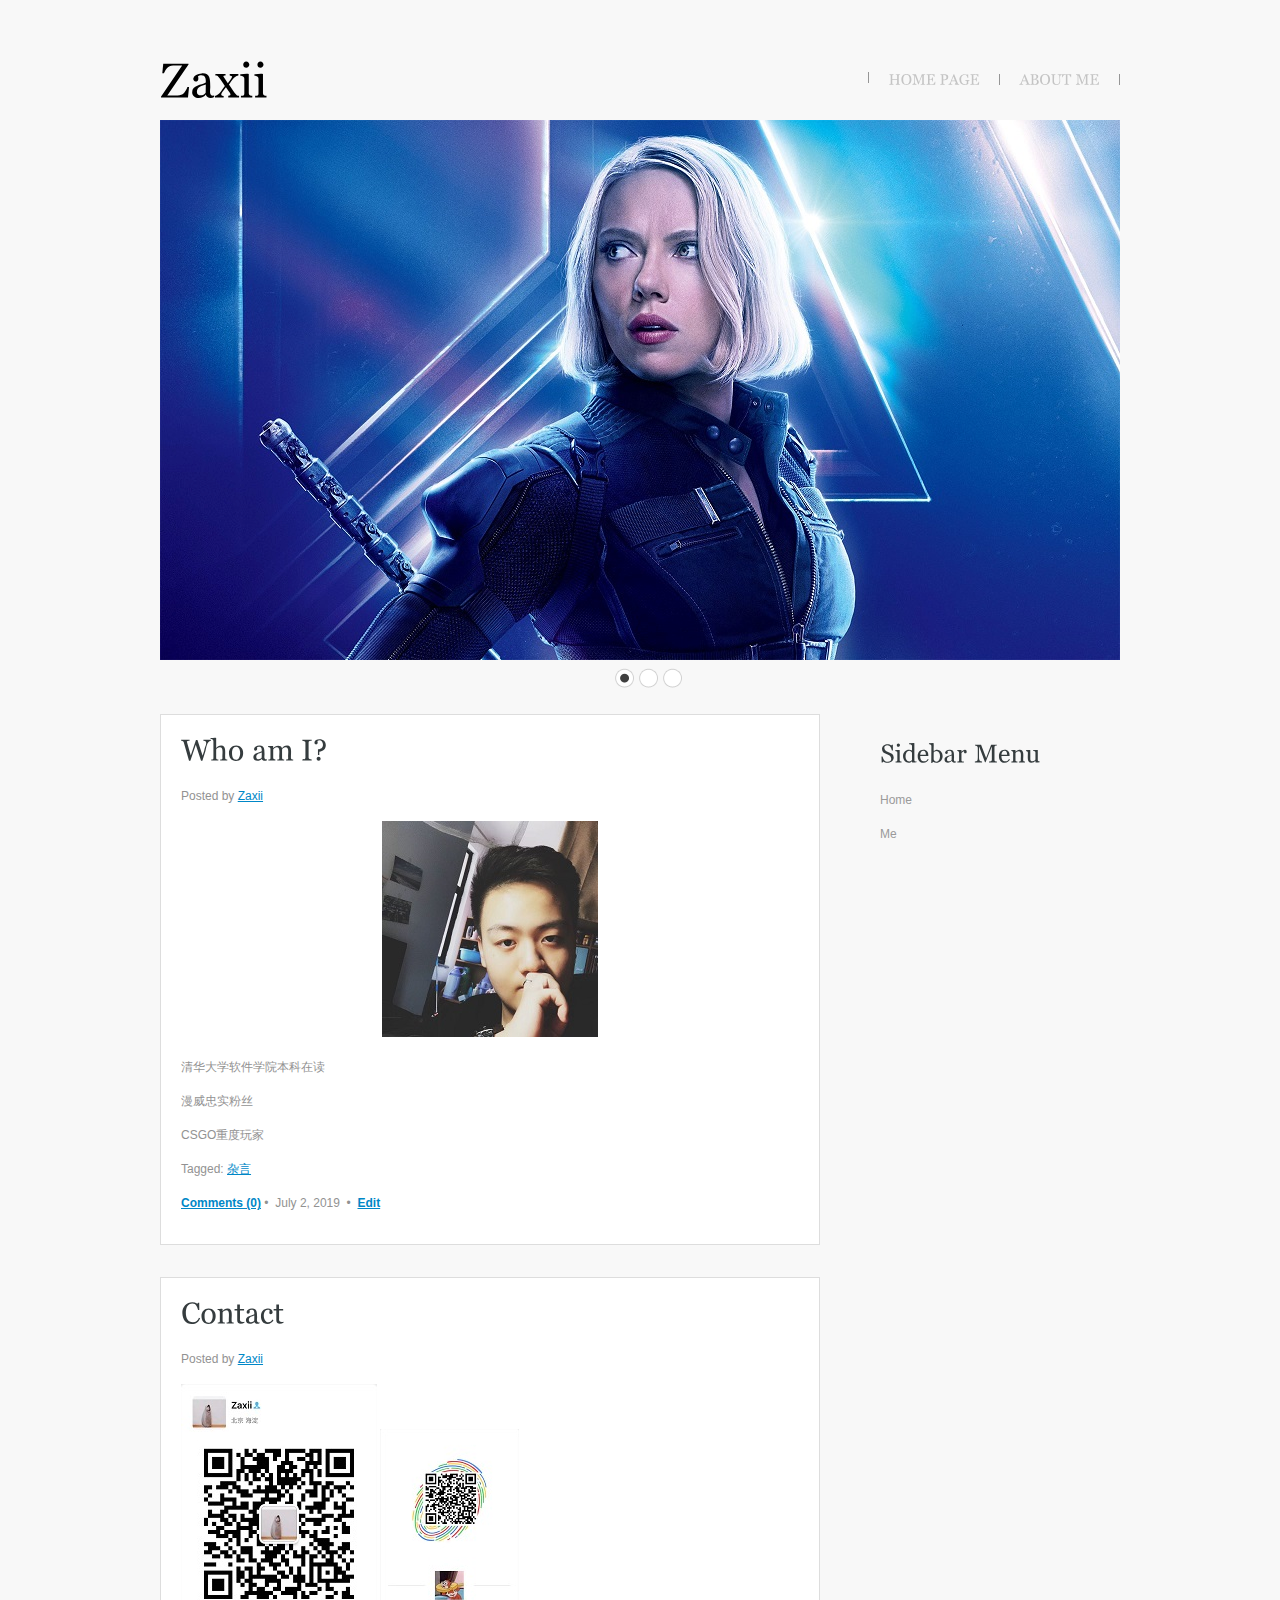
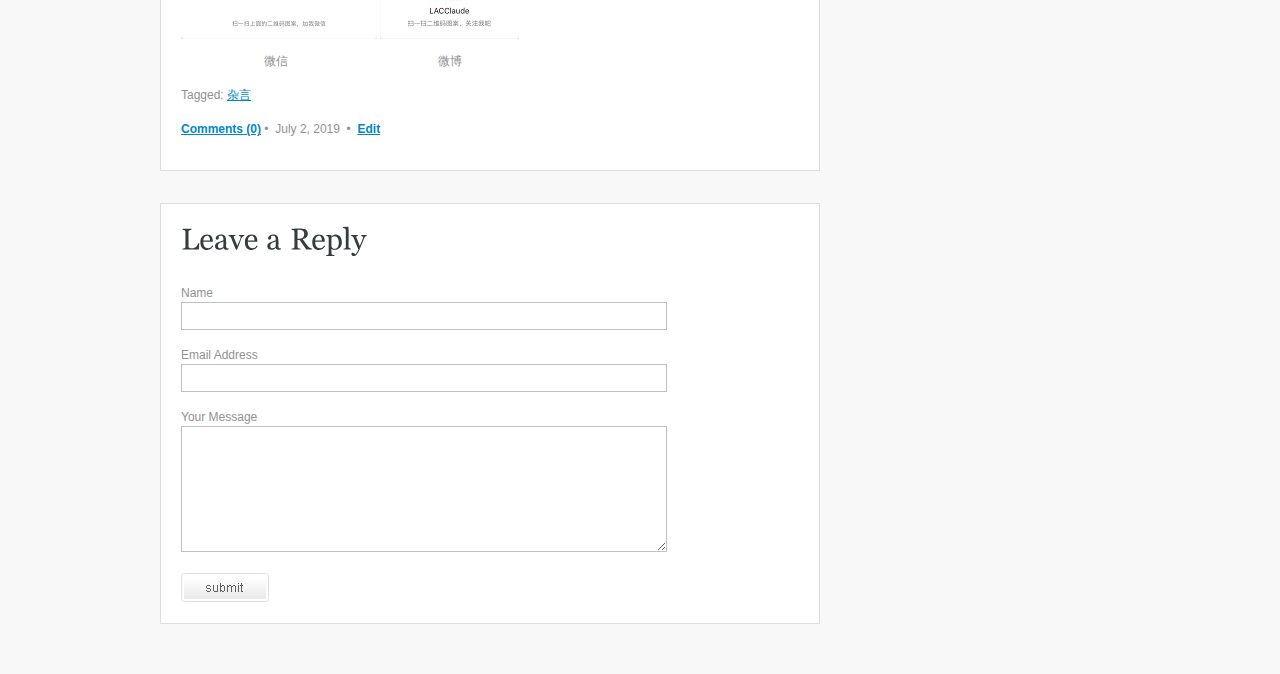
==== about.html @ a7e54c05 "no message" ====
<!doctype html>
<html>
    <head>
        <title>Zaxii</title>
        <!--规定字符编码-->
        <meta http-equiv="content-type" content="text/html; charset=utf-8">
        <!--设定样式-->
        <link href="css/style.css" rel="stylesheet" type="text/css"/>
        <link href="css/coin-slider.css" rel="stylesheet" type="text/css"/>
        <script type="text/javascript" src="js/cufon-yui.js"></script>
    <script type="text/javascript" src="js/cufon-georgia.js"></script>
    <script type="text/javascript" src="js/jquery-3.4.1.min.js"></script>
    <script type="text/javascript" src="js/script.js"></script>
    <script type="text/javascript" src="js/coin-slider.min.js"></script>
    </head>
    <body>
    <div class="main">
        <div class="header">
            <div class="header_resize">
                <div class="menu_nav">
                    <ul>
                        <li><a href="index.html"><span>Home Page</span></a></li>
                        <li><a href="about.html"><span>About Me</span></a></li>
                    </ul>
                </div>
                <div class="logo">
                    <h1><a href="index.html">Z<span>axii</span></a></h1>
                </div>
                <div class="clr"></div>
                <div class="slider">
                    <div id="coin-slider"> <a href="#"><img src="images/slide1.jpg" width="960" hegith="540" alt="" /></a><a href="#"><img src="images/slide2.jpg" width="960" hegith="540" alt="" /></a><a href="#"><img src="images/slide3.jpg" width="960" hegith="540" alt="" /></a></div>
                    <div class="clr"></div>
                </div>
                <div class="clr"></div>
            </div>
        </div>
        <div class="content">
            <div class="content_resize">
                <div class="mainbar">
                    <div class="article">
                        <h2><span>Who</span> am I?</h2>
                        <div class="clr"></div>
                        <p>Posted by <a href="#">Zaxii</a>
                        <p style="text-align: center"><img src="images/selfie.jpg" width="216" height="216" alt=""/></p>
                        <p>清华大学软件学院本科在读</p>
                        <p>漫威忠实粉丝</p>
                        <p>CSGO重度玩家</p>
                        <p>Tagged: <a href="#">杂言</a>
                        <p><a href="#"><strong>Comments (0)</strong></a><span>&nbsp;&bull;&nbsp;</span> July 2, 2019 <span>&nbsp;&bull;&nbsp;</span> <a href="#"><strong>Edit</strong></a></p>
                    </div>
                    <div class="article">
                        <h2><span>Contact</span></h2>
                        <div class="clr"></div>
                        
                        <p>Posted by <a href="#">Zaxii</a></p>
                        <img src="images/weixin.jpg" width="196" height="255" alt=""/>
                        <img src="images/weibo.jpg" width="139" height="210" alt=""/>
                        <p>&nbsp;&nbsp;&nbsp;&nbsp;&nbsp;&nbsp;&nbsp;&nbsp;&nbsp;&nbsp;&nbsp;&nbsp;&nbsp;&nbsp;&nbsp;&nbsp;&nbsp;&nbsp;&nbsp;&nbsp;&nbsp;&nbsp;&nbsp;&nbsp;&nbsp;微信&nbsp;&nbsp;&nbsp;&nbsp;&nbsp;&nbsp;&nbsp;&nbsp;&nbsp;&nbsp;&nbsp;&nbsp;&nbsp;&nbsp;&nbsp;&nbsp;&nbsp;&nbsp;&nbsp;&nbsp;&nbsp;&nbsp;&nbsp;&nbsp;&nbsp;&nbsp;&nbsp;&nbsp;&nbsp;&nbsp;&nbsp;&nbsp;&nbsp;&nbsp;&nbsp;&nbsp;&nbsp;&nbsp;&nbsp;&nbsp;&nbsp;&nbsp;&nbsp;&nbsp;&nbsp;微博</p>
                        <p>Tagged: <a href="#">杂言</a>
                        <p><a href="#"><strong>Comments (0)</strong></a><span>&nbsp;&bull;&nbsp;</span> July 2, 2019 <span>&nbsp;&bull;&nbsp;</span> <a href="#"><strong>Edit</strong></a></p>
                    </div>
                    <div class="article">
                        <h2><span>Leave a</span> Reply</h2>
                        <div class="clr"></div>
                        <form action="#" method="post" id="leavereply">
                            <ol>
                                <li>
                                    <label for="name">Name</label>
                                    <input id="name" name="name" class="text" />
                                </li>
                                <li>
                                    <label for="email">Email Address</label>
                                    <input id="email" name="email" class="text" />
                                </li>
                                <li>
                                    <label for="message">Your Message</label>
                                    <textarea id="message" name="message" rows="8" cols="50"></textarea>
                                </li>
                                <li>
                                    <input type="image" name="imageField" id="imageField" src="images/submit.gif" class="send"/>
                                    <div class="clr"></div>
                                </li>
                            </ol>
                        </form>
                    </div>
                </div>
                <div class="sidebar">
                    <div class="gadget">
                        <h2 class="star"><span>Sidebar</span> Menu</h2>
                        <div class="clr"></div>
                        <ul class="sb_menu">
                            <li><a href="index.html">Home</a></li>
                            <li><a href="about.html">Me</a></li>
                        </ul>
                    </div>
                </div>
                <div class="clr"></div>
            </div>
        </div>
    </div>
    </body>
</html>
---- css/style.css ----
@charset "uft-8";
body
{
    margin:0;
    padding:0;
    width:100%;
    color:#929292;
    font:normal 12px/1.5em "Liberation sans", Arial, Helvetica, sans-serif;
}
html, .main
{
    margin:0;
    padding:0;
}
.main
{
    background:#f8f8f8;
}
.clr
{
    clear:both;
    margin:0;
    padding:0;
    width:100%;
    font-size:0;
    line-height:0;
}
h2
{
    margin:8px 0;
    padding:8px 0;
    font-size:25px;
    font-weight:bold;
    color:#353c3e;
}
p
{
    margin:8px 0;
    padding:0 0 8px 0;
}
a
{
    color: #0087c7;
    text-decoration: underline;
}
.header,.content,.menu_nav,form,ol,ol li,ul,.content .mainbar,.content .sidebar
{
    margin:0;
    padding:0;
}
.header_resize
{
    margin:0 auto;
    padding:0;
    width:960px;
}
.logo
{
    padding:0;
    float:left;
    width:auto;
    height:120px;
}
h1
{
    margin:0;
    padding:50px 0 0;
    font-size:48px;
    font-weight:normal;
    line-height:1.2em;
    text-transform:none;
}
h1 a, h1 a:hover
{
    color: #000;
    text-decoration:none;
}
.slider
{
    padding:0;
    background:no-repeat left bottom;
}
.menu_nav
{
    margin:0 auto;
    padding:70px 0 0;
    height:15px;
    float:right;
}
.menu_nav ul
{
    list-style:none;
    padding:0 0 0 1px;
    height:15px;
    float:left;
    background:url(../images/menu_split.gif) no-repeat left center;
}
.menu_nav ul li
{
    margin:0;
    padding:0 20px;
    float:left;
    background:url(../images/menu_split.gif) no-repeat right center;
}
.menu_nav ul li a
{
    display:block;
    margin:0;
    padding:0;
    font-size:15px;
    line-height:18px;
    font-weight:bold;
    color:#c4c4c4;
    text-decoration:none;
    text-transform:uppercase;
}
.menu_nav ul li.active a, .menu_nav ul li a:hover
{
    text-decoration:none;
    color:#000;
}
.content
{
    padding:0;
}
.content_resize
{
    margin:0 auto;
    padding:18px 0;
    width:960px;
}
.content .mainbar
{
    margin:0;
    padding:0;
    float:left;
    width:660px;
}
.content .mainbar h2
{
    margin-bottom:0;
    padding-bottom:12px;
    font-size:30px;
    line-height:1.2em;
}
.content .mainbar .article
{
    margin:0 0 32px;
    padding:0 20px 16px;
    border:1px solid #ddd;
    background:#fff url(../images/article_bg.gif) repeat-x left top;
}
.content .sidebar
{
    padding:0;
    float:right;
    width:260px;
}
.content .sidebar .gadget
{
    margin:0 0 12px;
    padding:12px 20px 24px;
}
ul.sb_menu
{
    margin:0;
    padding:0;
    list-style:none;
    color:#959595;
}
ul.sb_menu li
{
    margin:0;
    padding:8px 0;
    width:220px;
}
ul.sb_menu li a
{
    color:#9a9a9a;
    text-decoration:none;
    margin-left:-16px;
    padding:4px 8px 4px 16px;
}
ul.sb_menu li a:hover
{
    color:#0087c7;
    font-weight:bold;
    text-decoration:none;
}
ol
{
	list-style:none;
}
ol li
{
	display:block;
	clear:both;
}
ol li label
{
	display:block;
	margin:0;
	padding:16px 0 0 0;
}
ol li label
{
	display:block;
	margin:0;
	padding:16px 0 0 0;
}
ol li input.text
{
	width:480px;
	border:1px solid #c0c0c0;
	margin:0;
	padding:5px 2px;
	height:16px;
	background-color:#fff;
}
ol li textarea
{
	width:480px;
	border:1px solid #c0c0c0;
	margin:0;
	padding:2px;
	background-color:#fff;
}
ol li .send
{
	margin:16px 0 0 0;
}

.cs-buttons
{
	margin:8px 0;
	padding:0;
	font-size:0;
	float:left;
}
---- css/coin-slider.css ----
.coin-slider
{
    padding:0;
    overflow:hidden;
    zoom:1;
    position:relative;
    float:right;
}
.coin-slider a
{
    text-decoration:none;
    outline:none;
    border:none;
}
.cs-buttons
{
    margin:8px 0;
    padding:0;
    font-size:0;
    float:left;
}
.cs-buttons a
{
    margin:0 2px;
    width:20px;
    height:20px;
    float:left;
    color:#fff;
    text-indent:-10000px;
    background:url(../images/slide_p.png) no-repeat center center;
}
.cs-buttons a.cs-active
{
    color:#fff;
    background-image:url(../images/slide_a.png);
}

.cs-prev, .cs-next 
{
	background:url(../images/overlay.png) repeat left top;
	color:#fff;
	padding:0px 10px;
}
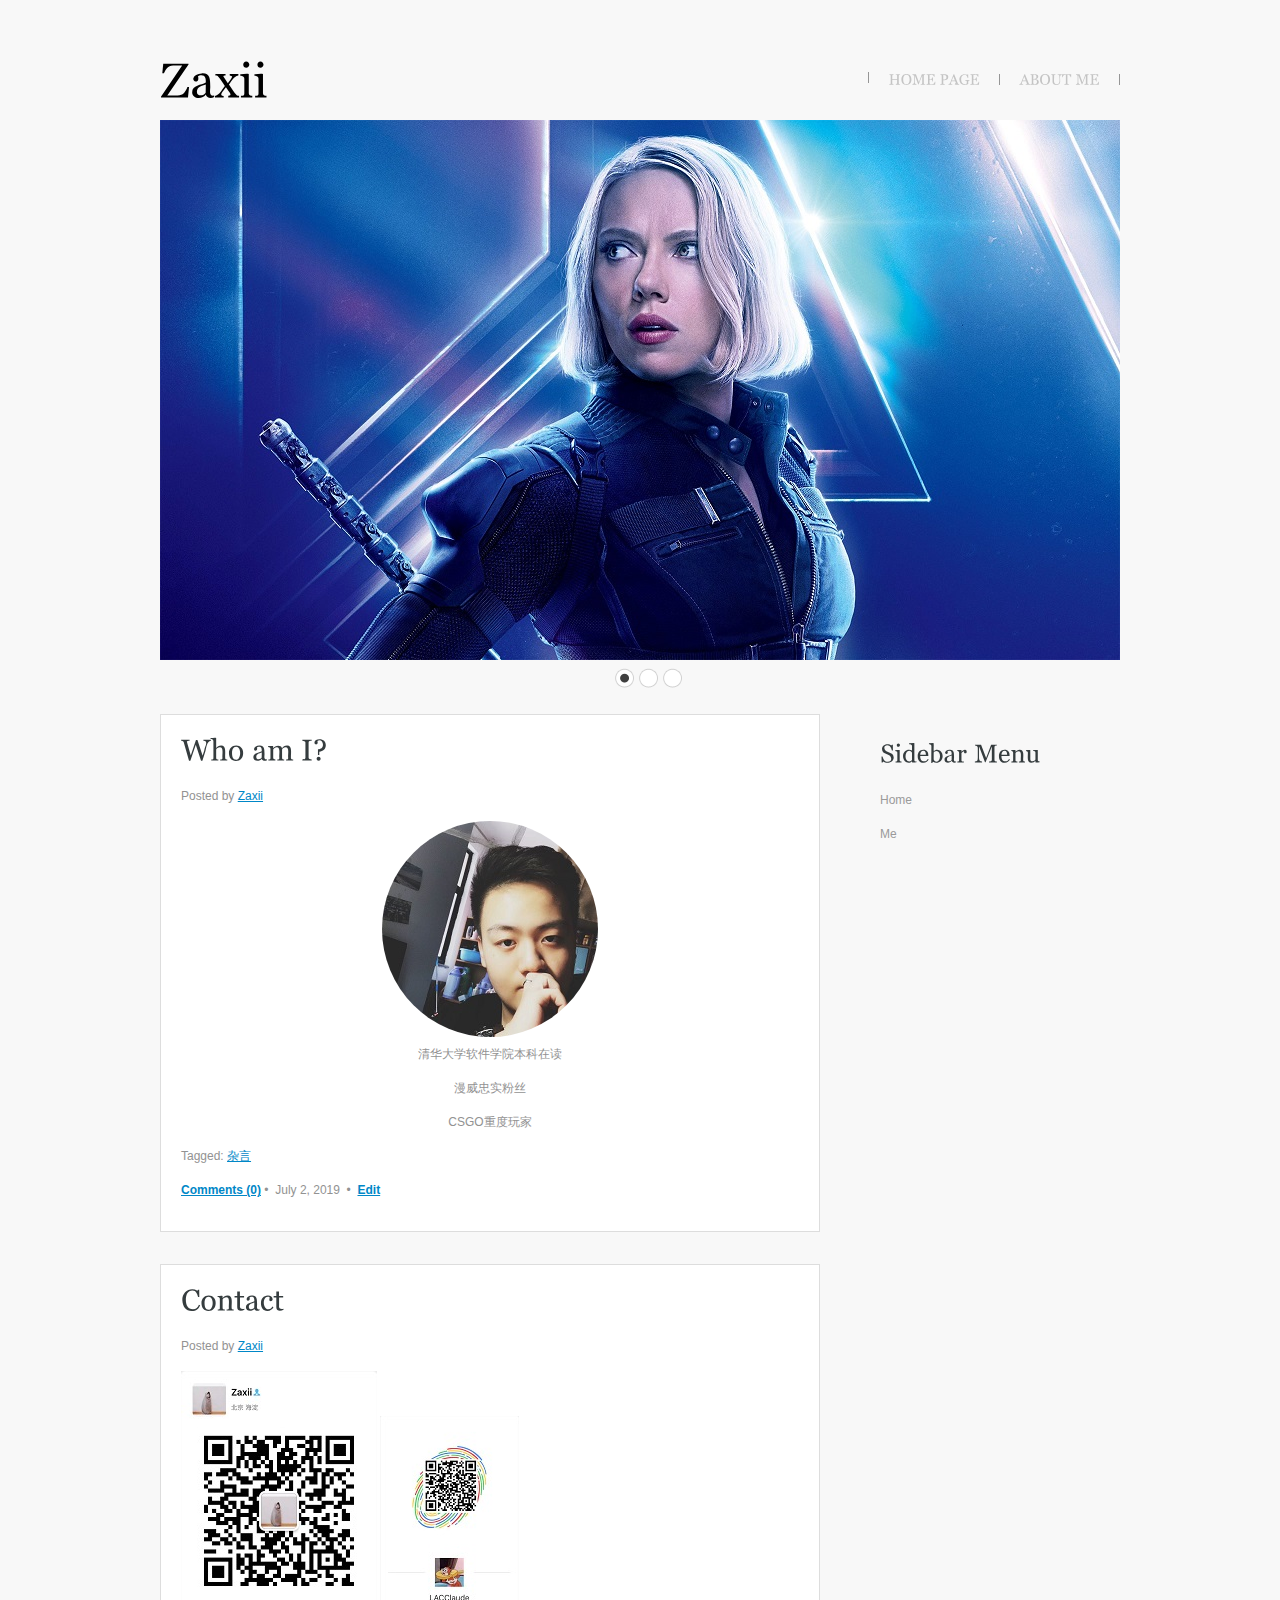
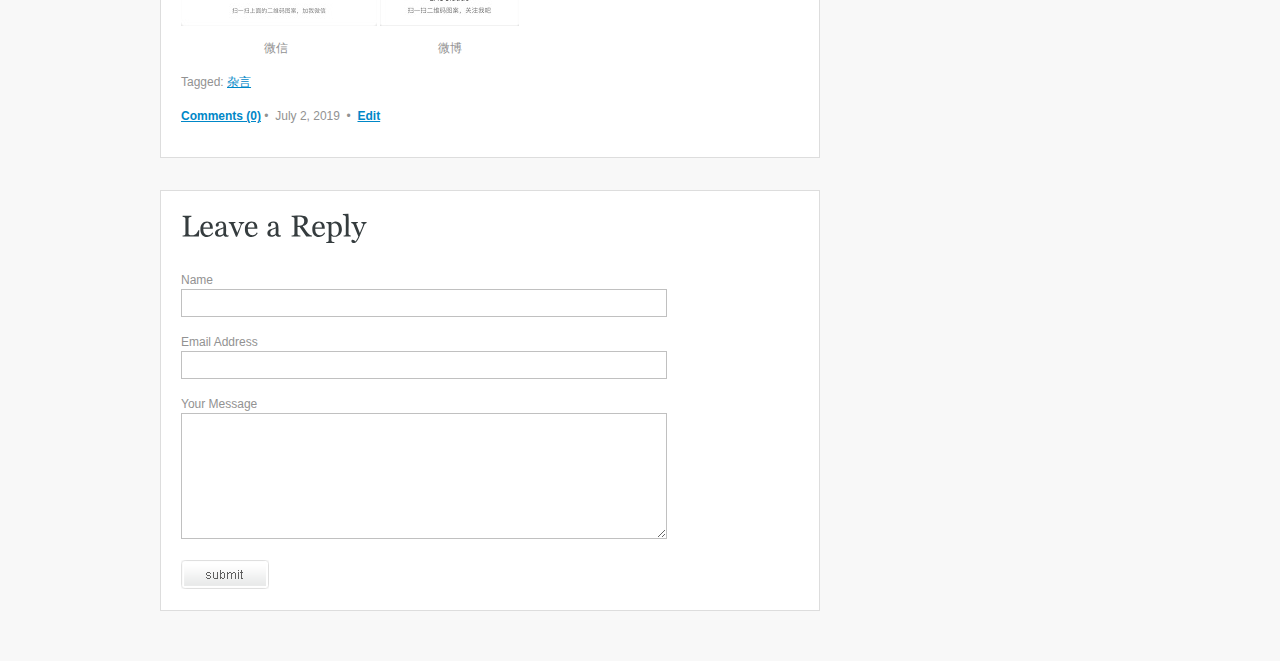
==== commit 3c96c1c9: "no message" ====
--- a/about.html
+++ b/about.html
@@ -41,10 +41,10 @@
                         <h2><span>Who</span> am I?</h2>
                         <div class="clr"></div>
                         <p>Posted by <a href="#">Zaxii</a>
-                        <p style="text-align: center"><img src="images/selfie.jpg" width="216" height="216" alt=""/></p>
-                        <p>清华大学软件学院本科在读</p>
-                        <p>漫威忠实粉丝</p>
-                        <p>CSGO重度玩家</p>
+                        <div style="margin:0 auto; width:216px; height:216px; border-radius:100%; overflow:hidden;"></divstyle><img src="images/selfie.jpg" width="216" height="216" alt=""/></div>
+                        <p style="text-align:center">清华大学软件学院本科在读</p>
+                        <p style="text-align:center">漫威忠实粉丝</p>
+                        <p style="text-align:center">CSGO重度玩家</p>
                         <p>Tagged: <a href="#">杂言</a>
                         <p><a href="#"><strong>Comments (0)</strong></a><span>&nbsp;&bull;&nbsp;</span> July 2, 2019 <span>&nbsp;&bull;&nbsp;</span> <a href="#"><strong>Edit</strong></a></p>
                     </div>
